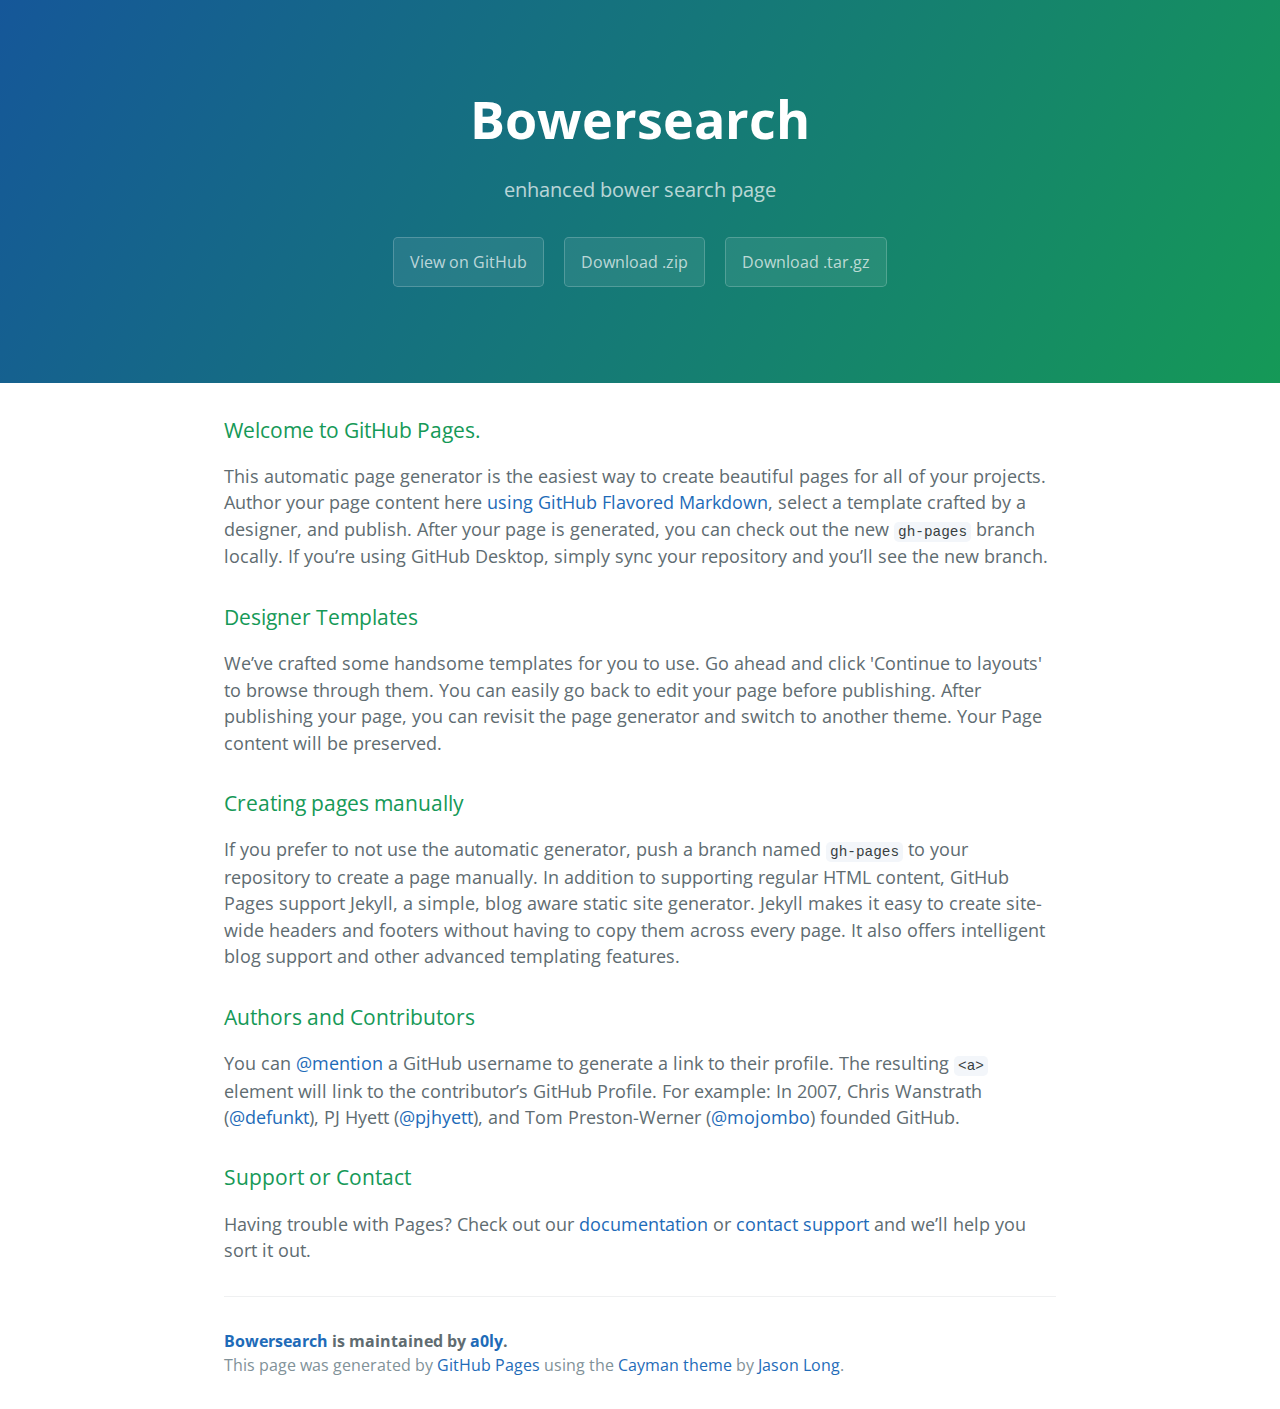
==== index.html @ 433bbcf3 "Merge branch 'gh-pages' of https://github.com/a0ly/bowerSearch" ====
<!DOCTYPE html>
<html lang="en-us">
  <head>
    <meta charset="UTF-8">
    <title>Bowersearch by a0ly</title>
    <meta name="viewport" content="width=device-width, initial-scale=1">
    <link rel="stylesheet" type="text/css" href="stylesheets/normalize.css" media="screen">
    <link href='https://fonts.googleapis.com/css?family=Open+Sans:400,700' rel='stylesheet' type='text/css'>
    <link rel="stylesheet" type="text/css" href="stylesheets/stylesheet.css" media="screen">
    <link rel="stylesheet" type="text/css" href="stylesheets/github-light.css" media="screen">
  </head>
  <body>
    <section class="page-header">
      <h1 class="project-name">Bowersearch</h1>
      <h2 class="project-tagline">enhanced bower search page</h2>
      <a href="https://github.com/a0ly/bowerSearch" class="btn">View on GitHub</a>
      <a href="https://github.com/a0ly/bowerSearch/zipball/master" class="btn">Download .zip</a>
      <a href="https://github.com/a0ly/bowerSearch/tarball/master" class="btn">Download .tar.gz</a>
    </section>

    <section class="main-content">
      <h3>
<a id="welcome-to-github-pages" class="anchor" href="#welcome-to-github-pages" aria-hidden="true"><span aria-hidden="true" class="octicon octicon-link"></span></a>Welcome to GitHub Pages.</h3>

<p>This automatic page generator is the easiest way to create beautiful pages for all of your projects. Author your page content here <a href="https://guides.github.com/features/mastering-markdown/">using GitHub Flavored Markdown</a>, select a template crafted by a designer, and publish. After your page is generated, you can check out the new <code>gh-pages</code> branch locally. If you’re using GitHub Desktop, simply sync your repository and you’ll see the new branch.</p>

<h3>
<a id="designer-templates" class="anchor" href="#designer-templates" aria-hidden="true"><span aria-hidden="true" class="octicon octicon-link"></span></a>Designer Templates</h3>

<p>We’ve crafted some handsome templates for you to use. Go ahead and click 'Continue to layouts' to browse through them. You can easily go back to edit your page before publishing. After publishing your page, you can revisit the page generator and switch to another theme. Your Page content will be preserved.</p>

<h3>
<a id="creating-pages-manually" class="anchor" href="#creating-pages-manually" aria-hidden="true"><span aria-hidden="true" class="octicon octicon-link"></span></a>Creating pages manually</h3>

<p>If you prefer to not use the automatic generator, push a branch named <code>gh-pages</code> to your repository to create a page manually. In addition to supporting regular HTML content, GitHub Pages support Jekyll, a simple, blog aware static site generator. Jekyll makes it easy to create site-wide headers and footers without having to copy them across every page. It also offers intelligent blog support and other advanced templating features.</p>

<h3>
<a id="authors-and-contributors" class="anchor" href="#authors-and-contributors" aria-hidden="true"><span aria-hidden="true" class="octicon octicon-link"></span></a>Authors and Contributors</h3>

<p>You can <a href="https://help.github.com/articles/basic-writing-and-formatting-syntax/#mentioning-users-and-teams" class="user-mention">@mention</a> a GitHub username to generate a link to their profile. The resulting <code>&lt;a&gt;</code> element will link to the contributor’s GitHub Profile. For example: In 2007, Chris Wanstrath (<a href="https://github.com/defunkt" class="user-mention">@defunkt</a>), PJ Hyett (<a href="https://github.com/pjhyett" class="user-mention">@pjhyett</a>), and Tom Preston-Werner (<a href="https://github.com/mojombo" class="user-mention">@mojombo</a>) founded GitHub.</p>

<h3>
<a id="support-or-contact" class="anchor" href="#support-or-contact" aria-hidden="true"><span aria-hidden="true" class="octicon octicon-link"></span></a>Support or Contact</h3>

<p>Having trouble with Pages? Check out our <a href="https://help.github.com/pages">documentation</a> or <a href="https://github.com/contact">contact support</a> and we’ll help you sort it out.</p>

      <footer class="site-footer">
        <span class="site-footer-owner"><a href="https://github.com/a0ly/bowerSearch">Bowersearch</a> is maintained by <a href="https://github.com/a0ly">a0ly</a>.</span>

        <span class="site-footer-credits">This page was generated by <a href="https://pages.github.com">GitHub Pages</a> using the <a href="https://github.com/jasonlong/cayman-theme">Cayman theme</a> by <a href="https://twitter.com/jasonlong">Jason Long</a>.</span>
      </footer>

    </section>

  
  </body>
</html>
---- stylesheets/stylesheet.css ----
* {
  box-sizing: border-box; }

body {
  padding: 0;
  margin: 0;
  font-family: "Open Sans", "Helvetica Neue", Helvetica, Arial, sans-serif;
  font-size: 16px;
  line-height: 1.5;
  color: #606c71; }

a {
  color: #1e6bb8;
  text-decoration: none; }
  a:hover {
    text-decoration: underline; }

.btn {
  display: inline-block;
  margin-bottom: 1rem;
  color: rgba(255, 255, 255, 0.7);
  background-color: rgba(255, 255, 255, 0.08);
  border-color: rgba(255, 255, 255, 0.2);
  border-style: solid;
  border-width: 1px;
  border-radius: 0.3rem;
  transition: color 0.2s, background-color 0.2s, border-color 0.2s; }
  .btn + .btn {
    margin-left: 1rem; }

.btn:hover {
  color: rgba(255, 255, 255, 0.8);
  text-decoration: none;
  background-color: rgba(255, 255, 255, 0.2);
  border-color: rgba(255, 255, 255, 0.3); }

@media screen and (min-width: 64em) {
  .btn {
    padding: 0.75rem 1rem; } }

@media screen and (min-width: 42em) and (max-width: 64em) {
  .btn {
    padding: 0.6rem 0.9rem;
    font-size: 0.9rem; } }

@media screen and (max-width: 42em) {
  .btn {
    display: block;
    width: 100%;
    padding: 0.75rem;
    font-size: 0.9rem; }
    .btn + .btn {
      margin-top: 1rem;
      margin-left: 0; } }

.page-header {
  color: #fff;
  text-align: center;
  background-color: #159957;
  background-image: linear-gradient(120deg, #155799, #159957); }

@media screen and (min-width: 64em) {
  .page-header {
    padding: 5rem 6rem; } }

@media screen and (min-width: 42em) and (max-width: 64em) {
  .page-header {
    padding: 3rem 4rem; } }

@media screen and (max-width: 42em) {
  .page-header {
    padding: 2rem 1rem; } }

.project-name {
  margin-top: 0;
  margin-bottom: 0.1rem; }

@media screen and (min-width: 64em) {
  .project-name {
    font-size: 3.25rem; } }

@media screen and (min-width: 42em) and (max-width: 64em) {
  .project-name {
    font-size: 2.25rem; } }

@media screen and (max-width: 42em) {
  .project-name {
    font-size: 1.75rem; } }

.project-tagline {
  margin-bottom: 2rem;
  font-weight: normal;
  opacity: 0.7; }

@media screen and (min-width: 64em) {
  .project-tagline {
    font-size: 1.25rem; } }

@media screen and (min-width: 42em) and (max-width: 64em) {
  .project-tagline {
    font-size: 1.15rem; } }

@media screen and (max-width: 42em) {
  .project-tagline {
    font-size: 1rem; } }

.main-content :first-child {
  margin-top: 0; }
.main-content img {
  max-width: 100%; }
.main-content h1, .main-content h2, .main-content h3, .main-content h4, .main-content h5, .main-content h6 {
  margin-top: 2rem;
  margin-bottom: 1rem;
  font-weight: normal;
  color: #159957; }
.main-content p {
  margin-bottom: 1em; }
.main-content code {
  padding: 2px 4px;
  font-family: Consolas, "Liberation Mono", Menlo, Courier, monospace;
  font-size: 0.9rem;
  color: #383e41;
  background-color: #f3f6fa;
  border-radius: 0.3rem; }
.main-content pre {
  padding: 0.8rem;
  margin-top: 0;
  margin-bottom: 1rem;
  font: 1rem Consolas, "Liberation Mono", Menlo, Courier, monospace;
  color: #567482;
  word-wrap: normal;
  background-color: #f3f6fa;
  border: solid 1px #dce6f0;
  border-radius: 0.3rem; }
  .main-content pre > code {
    padding: 0;
    margin: 0;
    font-size: 0.9rem;
    color: #567482;
    word-break: normal;
    white-space: pre;
    background: transparent;
    border: 0; }
.main-content .highlight {
  margin-bottom: 1rem; }
  .main-content .highlight pre {
    margin-bottom: 0;
    word-break: normal; }
.main-content .highlight pre, .main-content pre {
  padding: 0.8rem;
  overflow: auto;
  font-size: 0.9rem;
  line-height: 1.45;
  border-radius: 0.3rem; }
.main-content pre code, .main-content pre tt {
  display: inline;
  max-width: initial;
  padding: 0;
  margin: 0;
  overflow: initial;
  line-height: inherit;
  word-wrap: normal;
  background-color: transparent;
  border: 0; }
  .main-content pre code:before, .main-content pre code:after, .main-content pre tt:before, .main-content pre tt:after {
    content: normal; }
.main-content ul, .main-content ol {
  margin-top: 0; }
.main-content blockquote {
  padding: 0 1rem;
  margin-left: 0;
  color: #819198;
  border-left: 0.3rem solid #dce6f0; }
  .main-content blockquote > :first-child {
    margin-top: 0; }
  .main-content blockquote > :last-child {
    margin-bottom: 0; }
.main-content table {
  display: block;
  width: 100%;
  overflow: auto;
  word-break: normal;
  word-break: keep-all; }
  .main-content table th {
    font-weight: bold; }
  .main-content table th, .main-content table td {
    padding: 0.5rem 1rem;
    border: 1px solid #e9ebec; }
.main-content dl {
  padding: 0; }
  .main-content dl dt {
    padding: 0;
    margin-top: 1rem;
    font-size: 1rem;
    font-weight: bold; }
  .main-content dl dd {
    padding: 0;
    margin-bottom: 1rem; }
.main-content hr {
  height: 2px;
  padding: 0;
  margin: 1rem 0;
  background-color: #eff0f1;
  border: 0; }

@media screen and (min-width: 64em) {
  .main-content {
    max-width: 64rem;
    padding: 2rem 6rem;
    margin: 0 auto;
    font-size: 1.1rem; } }

@media screen and (min-width: 42em) and (max-width: 64em) {
  .main-content {
    padding: 2rem 4rem;
    font-size: 1.1rem; } }

@media screen and (max-width: 42em) {
  .main-content {
    padding: 2rem 1rem;
    font-size: 1rem; } }

.site-footer {
  padding-top: 2rem;
  margin-top: 2rem;
  border-top: solid 1px #eff0f1; }

.site-footer-owner {
  display: block;
  font-weight: bold; }

.site-footer-credits {
  color: #819198; }

@media screen and (min-width: 64em) {
  .site-footer {
    font-size: 1rem; } }

@media screen and (min-width: 42em) and (max-width: 64em) {
  .site-footer {
    font-size: 1rem; } }

@media screen and (max-width: 42em) {
  .site-footer {
    font-size: 0.9rem; } }
---- stylesheets/github-light.css ----
/*
   Copyright 2014 GitHub Inc.

   Licensed under the Apache License, Version 2.0 (the "License");
   you may not use this file except in compliance with the License.
   You may obtain a copy of the License at

       http://www.apache.org/licenses/LICENSE-2.0

   Unless required by applicable law or agreed to in writing, software
   distributed under the License is distributed on an "AS IS" BASIS,
   WITHOUT WARRANTIES OR CONDITIONS OF ANY KIND, either express or implied.
   See the License for the specific language governing permissions and
   limitations under the License.

*/

.pl-c /* comment */ {
  color: #969896;
}

.pl-c1      /* constant, markup.raw, meta.diff.header, meta.module-reference, meta.property-name, support, support.constant, support.variable, variable.other.constant */,
.pl-s .pl-v /* string variable */ {
  color: #0086b3;
}

.pl-e  /* entity */,
.pl-en /* entity.name */ {
  color: #795da3;
}

.pl-s .pl-s1 /* string source */,
.pl-smi      /* storage.modifier.import, storage.modifier.package, storage.type.java, variable.other, variable.parameter.function */ {
  color: #333;
}

.pl-ent /* entity.name.tag */ {
  color: #63a35c;
}

.pl-k /* keyword, storage, storage.type */ {
  color: #a71d5d;
}

.pl-pds              /* punctuation.definition.string, string.regexp.character-class */,
.pl-s                /* string */,
.pl-s .pl-pse .pl-s1 /* string punctuation.section.embedded source */,
.pl-sr               /* string.regexp */,
.pl-sr .pl-cce       /* string.regexp constant.character.escape */,
.pl-sr .pl-sra       /* string.regexp string.regexp.arbitrary-repitition */,
.pl-sr .pl-sre       /* string.regexp source.ruby.embedded */ {
  color: #183691;
}

.pl-v /* variable */ {
  color: #ed6a43;
}

.pl-id /* invalid.deprecated */ {
  color: #b52a1d;
}

.pl-ii /* invalid.illegal */ {
  background-color: #b52a1d;
  color: #f8f8f8;
}

.pl-sr .pl-cce /* string.regexp constant.character.escape */ {
  color: #63a35c;
  font-weight: bold;
}

.pl-ml /* markup.list */ {
  color: #693a17;
}

.pl-mh        /* markup.heading */,
.pl-mh .pl-en /* markup.heading entity.name */,
.pl-ms        /* meta.separator */ {
  color: #1d3e81;
  font-weight: bold;
}

.pl-mq /* markup.quote */ {
  color: #008080;
}

.pl-mi /* markup.italic */ {
  color: #333;
  font-style: italic;
}

.pl-mb /* markup.bold */ {
  color: #333;
  font-weight: bold;
}

.pl-md /* markup.deleted, meta.diff.header.from-file */ {
  background-color: #ffecec;
  color: #bd2c00;
}

.pl-mi1 /* markup.inserted, meta.diff.header.to-file */ {
  background-color: #eaffea;
  color: #55a532;
}

.pl-mdr /* meta.diff.range */ {
  color: #795da3;
  font-weight: bold;
}

.pl-mo /* meta.output */ {
  color: #1d3e81;
}
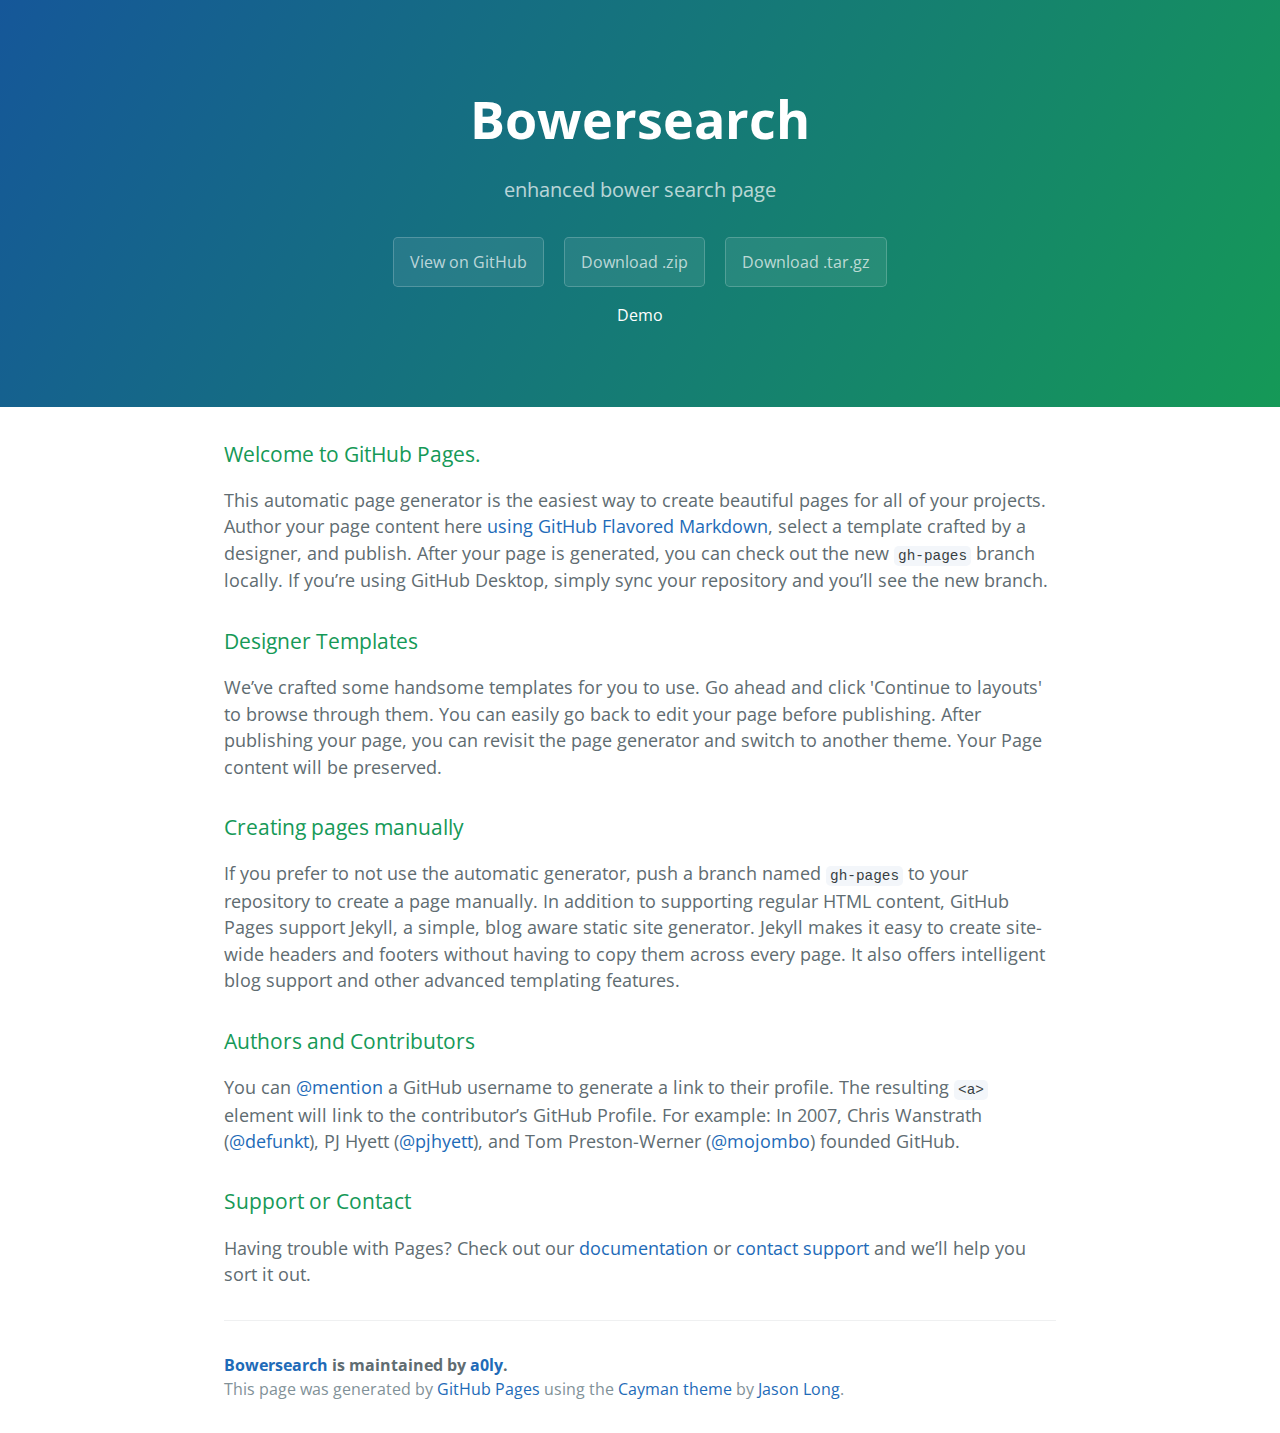
==== commit 108b4015: "demo add" ====
--- a/index.html
+++ b/index.html
@@ -16,6 +16,9 @@
       <a href="https://github.com/a0ly/bowerSearch" class="btn">View on GitHub</a>
       <a href="https://github.com/a0ly/bowerSearch/zipball/master" class="btn">Download .zip</a>
       <a href="https://github.com/a0ly/bowerSearch/tarball/master" class="btn">Download .tar.gz</a>
+      <div>
+        <a href="/demo" target="_blank" style="color:white;">Demo</a>
+      </div>
     </section>
 
     <section class="main-content">
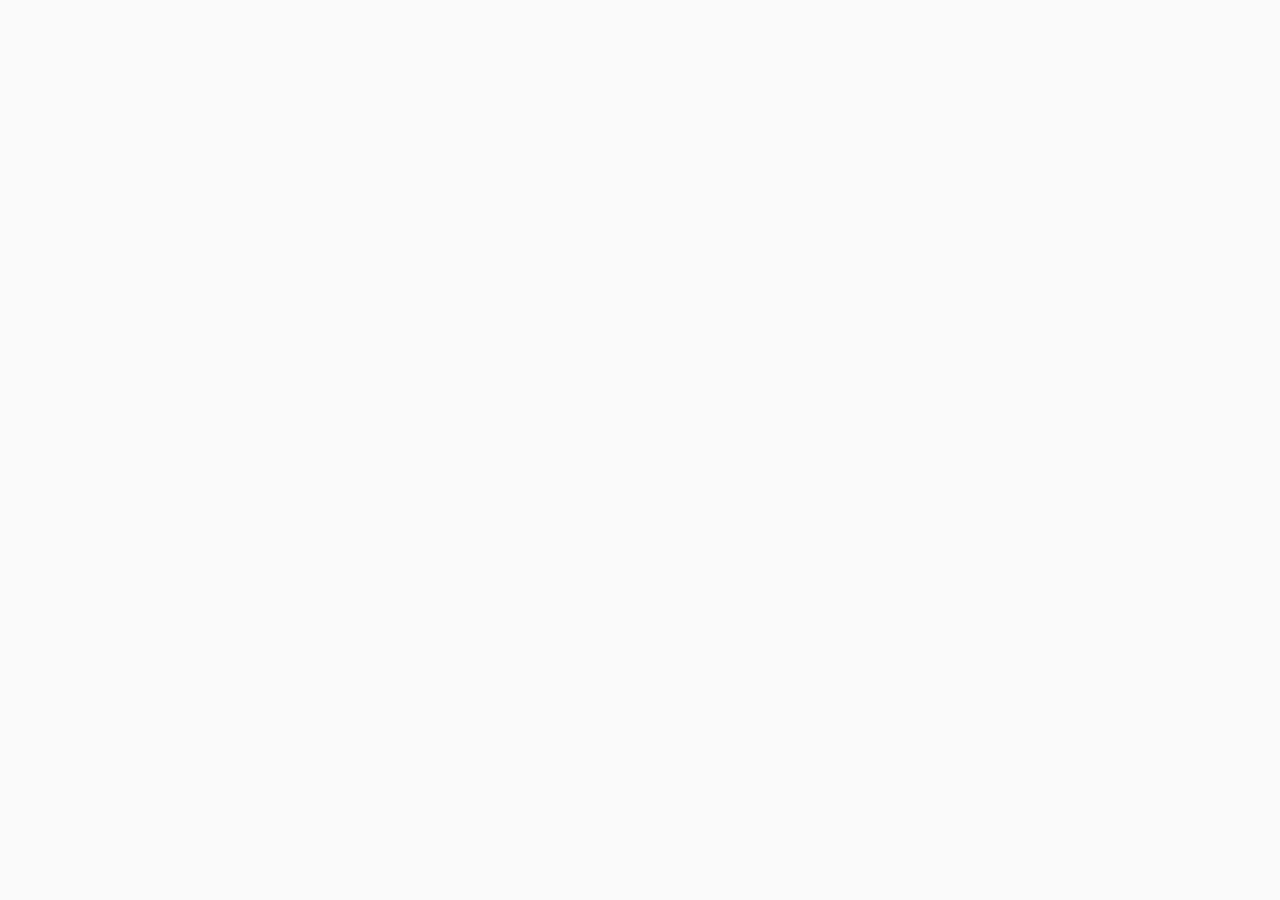
==== commit 549fd045: "update" ====
--- a/index.html
+++ b/index.html
@@ -1,60 +1,42 @@
-<!DOCTYPE html>
-<html lang="en-us">
-  <head>
-    <meta charset="UTF-8">
-    <title>Bowersearch by a0ly</title>
-    <meta name="viewport" content="width=device-width, initial-scale=1">
-    <link rel="stylesheet" type="text/css" href="stylesheets/normalize.css" media="screen">
-    <link href='https://fonts.googleapis.com/css?family=Open+Sans:400,700' rel='stylesheet' type='text/css'>
-    <link rel="stylesheet" type="text/css" href="stylesheets/stylesheet.css" media="screen">
-    <link rel="stylesheet" type="text/css" href="stylesheets/github-light.css" media="screen">
-  </head>
-  <body>
-    <section class="page-header">
-      <h1 class="project-name">Bowersearch</h1>
-      <h2 class="project-tagline">enhanced bower search page</h2>
-      <a href="https://github.com/a0ly/bowerSearch" class="btn">View on GitHub</a>
-      <a href="https://github.com/a0ly/bowerSearch/zipball/master" class="btn">Download .zip</a>
-      <a href="https://github.com/a0ly/bowerSearch/tarball/master" class="btn">Download .tar.gz</a>
-      <div>
-        <a href="/demo" target="_blank" style="color:white;">Demo</a>
-      </div>
-    </section>
+<!doctype html>
+<!--[if lt IE 7]>      <html ng-app="bowerSearchApp" class="no-js lt-ie9 lt-ie8 lt-ie7"> <![endif]-->
+<!--[if IE 7]>         <html ng-app="bowerSearchApp" class="no-js lt-ie9 lt-ie8"> <![endif]-->
+<!--[if IE 8]>         <html ng-app="bowerSearchApp" class="no-js lt-ie9"> <![endif]-->
+<!--[if gt IE 8]><!--> <html ng-app="bowerSearchApp" class="no-js"> <!--<![endif]-->
+   <head>
+      <meta charset="utf-8">
+      <meta http-equiv="X-UA-Compatible" content="IE=edge">
+      <meta content="width=device-width, initial-scale=1, maximum-scale=1, user-scalable=no" name="viewport">
+      <title>Enhanced bower search</title>
 
-    <section class="main-content">
-      <h3>
-<a id="welcome-to-github-pages" class="anchor" href="#welcome-to-github-pages" aria-hidden="true"><span aria-hidden="true" class="octicon octicon-link"></span></a>Welcome to GitHub Pages.</h3>
+      <link href="https://maxcdn.bootstrapcdn.com/bootstrap/3.3.6/css/bootstrap.min.css" rel="stylesheet" integrity="sha384-1q8mTJOASx8j1Au+a5WDVnPi2lkFfwwEAa8hDDdjZlpLegxhjVME1fgjWPGmkzs7" crossorigin="anonymous">
+      <link rel="stylesheet" href="https://maxcdn.bootstrapcdn.com/font-awesome/4.5.0/css/font-awesome.min.css">
+      <link rel='stylesheet' href='//cdnjs.cloudflare.com/ajax/libs/angular-loading-bar/0.7.1/loading-bar.min.css' type='text/css' media='all' />
 
-<p>This automatic page generator is the easiest way to create beautiful pages for all of your projects. Author your page content here <a href="https://guides.github.com/features/mastering-markdown/">using GitHub Flavored Markdown</a>, select a template crafted by a designer, and publish. After your page is generated, you can check out the new <code>gh-pages</code> branch locally. If you’re using GitHub Desktop, simply sync your repository and you’ll see the new branch.</p>
+      <link rel="stylesheet" href="css/style.css" />
 
-<h3>
-<a id="designer-templates" class="anchor" href="#designer-templates" aria-hidden="true"><span aria-hidden="true" class="octicon octicon-link"></span></a>Designer Templates</h3>
+      <script src="https://code.jquery.com/jquery-2.2.1.min.js"></script>
+      <script src="https://maxcdn.bootstrapcdn.com/bootstrap/3.3.6/js/bootstrap.min.js" integrity="sha384-0mSbJDEHialfmuBBQP6A4Qrprq5OVfW37PRR3j5ELqxss1yVqOtnepnHVP9aJ7xS" crossorigin="anonymous"></script>
+      <script src="https://ajax.googleapis.com/ajax/libs/angularjs/1.4.5/angular.js"></script>
+      <script src="https://ajax.googleapis.com/ajax/libs/angularjs/1.4.5/angular-animate.js"></script>
+      <script src="https://ajax.googleapis.com/ajax/libs/angularjs/1.4.5/angular-route.js"></script>
+      <script src="https://cdnjs.cloudflare.com/ajax/libs/angular-ui-bootstrap/1.2.4/ui-bootstrap-tpls.min.js"></script>
+      <script src='//cdnjs.cloudflare.com/ajax/libs/angular-loading-bar/0.7.1/loading-bar.min.js'></script>
+      <script src="https://cdnjs.cloudflare.com/ajax/libs/lodash.js/4.6.1/lodash.min.js" ></script>
 
-<p>We’ve crafted some handsome templates for you to use. Go ahead and click 'Continue to layouts' to browse through them. You can easily go back to edit your page before publishing. After publishing your page, you can revisit the page generator and switch to another theme. Your Page content will be preserved.</p>
+      <script src="app/service/service.module.js"></script>
+      <script src="app/service/service.js"></script>
 
-<h3>
-<a id="creating-pages-manually" class="anchor" href="#creating-pages-manually" aria-hidden="true"><span aria-hidden="true" class="octicon octicon-link"></span></a>Creating pages manually</h3>
+      <script src="app/layout/layout.module.js"></script>
+      <script src="app/layout/layout.navbar.js"></script>
 
-<p>If you prefer to not use the automatic generator, push a branch named <code>gh-pages</code> to your repository to create a page manually. In addition to supporting regular HTML content, GitHub Pages support Jekyll, a simple, blog aware static site generator. Jekyll makes it easy to create site-wide headers and footers without having to copy them across every page. It also offers intelligent blog support and other advanced templating features.</p>
-
-<h3>
-<a id="authors-and-contributors" class="anchor" href="#authors-and-contributors" aria-hidden="true"><span aria-hidden="true" class="octicon octicon-link"></span></a>Authors and Contributors</h3>
-
-<p>You can <a href="https://help.github.com/articles/basic-writing-and-formatting-syntax/#mentioning-users-and-teams" class="user-mention">@mention</a> a GitHub username to generate a link to their profile. The resulting <code>&lt;a&gt;</code> element will link to the contributor’s GitHub Profile. For example: In 2007, Chris Wanstrath (<a href="https://github.com/defunkt" class="user-mention">@defunkt</a>), PJ Hyett (<a href="https://github.com/pjhyett" class="user-mention">@pjhyett</a>), and Tom Preston-Werner (<a href="https://github.com/mojombo" class="user-mention">@mojombo</a>) founded GitHub.</p>
-
-<h3>
-<a id="support-or-contact" class="anchor" href="#support-or-contact" aria-hidden="true"><span aria-hidden="true" class="octicon octicon-link"></span></a>Support or Contact</h3>
-
-<p>Having trouble with Pages? Check out our <a href="https://help.github.com/pages">documentation</a> or <a href="https://github.com/contact">contact support</a> and we’ll help you sort it out.</p>
-
-      <footer class="site-footer">
-        <span class="site-footer-owner"><a href="https://github.com/a0ly/bowerSearch">Bowersearch</a> is maintained by <a href="https://github.com/a0ly">a0ly</a>.</span>
-
-        <span class="site-footer-credits">This page was generated by <a href="https://pages.github.com">GitHub Pages</a> using the <a href="https://github.com/jasonlong/cayman-theme">Cayman theme</a> by <a href="https://twitter.com/jasonlong">Jason Long</a>.</span>
-      </footer>
-
-    </section>
-
-  
-  </body>
+      <script src="app/app.module.js"></script>
+      <script src="app/app.run.js"></script>
+      <script src="app/app.route.js"></script>
+      <script src="app/app.main.js"></script>
+   </head>
+   <body>
+      <bower-navbar></bower-navbar>
+      <ng-view></ng-view>      
+   </body>
 </html>
--- a/css/style.css
+++ b/css/style.css
@@ -0,0 +1,101 @@
+
+body {
+    font-family: 'Helvetica Neue',Helvetica,Arial,sans-serif;
+    color: #543729;
+    background-color: #fafafa;
+}
+
+.center {
+   margin:0 auto 0 auto;
+   left: 0; right: 0;
+}
+.inline-block {
+   display: inline-block;
+   vertical-align: top;
+}
+.pointer {
+   cursor: pointer;
+}
+.pointer:hover {
+   opacity: 0.5;
+}
+
+.bower-color {
+   color: rgb(84, 55, 41);
+}
+.form-control {
+   border-radius: 0px;
+}
+
+#bower-search-container {
+   padding-top: 30px;
+   padding-bottom: 60px;
+}
+#bower-search-container h3 {
+   text-align: center;
+   margin-bottom: 15px;
+}
+#bower-search-box {
+   width: 100%;
+}
+#bower-search-box input {
+   width: 100%;
+   height:45px;
+   padding-left:20px;
+}
+#bower-search-keyword-list {
+   text-align: center;
+   margin-top:15px;
+   margin-bottom: 30px;
+}
+#bower-search-keyword-list li {
+   display: inline;
+   list-style: none;
+   margin-right: 5px;
+   font-size:1em;
+}
+#bower-header {
+   padding-top: 60px;
+   background-color: #ffcc2f; 
+
+}
+#bower-logo {
+   width: 100px;
+}
+#bower-header-logo {
+   width: 602px;
+   margin-bottom: 30px;
+}
+#bower-header h1 {
+   margin-left: 47px;
+   font-weight: bold;
+}
+.package-box {
+   margin-bottom: 15px;
+}
+.package-box .package-name {
+   width: 100%;
+   font-size: 1.2em;
+   font-weight: bold;
+}
+.package-box .package-about {
+   padding-left: 23px;
+   color:#666666;
+}
+.package-box .package-description {
+   font-size:1em;
+   padding-left: 23px;
+   width:100%;
+   height:40px;
+   overflow: hidden;
+   margin-top:5px;
+   margin-bottom: 5px;
+}
+
+#search-result-string {
+   font-size:1.4em;
+   padding-top: 20px;
+   padding-bottom: 20px;
+   text-align: center;
+}
+
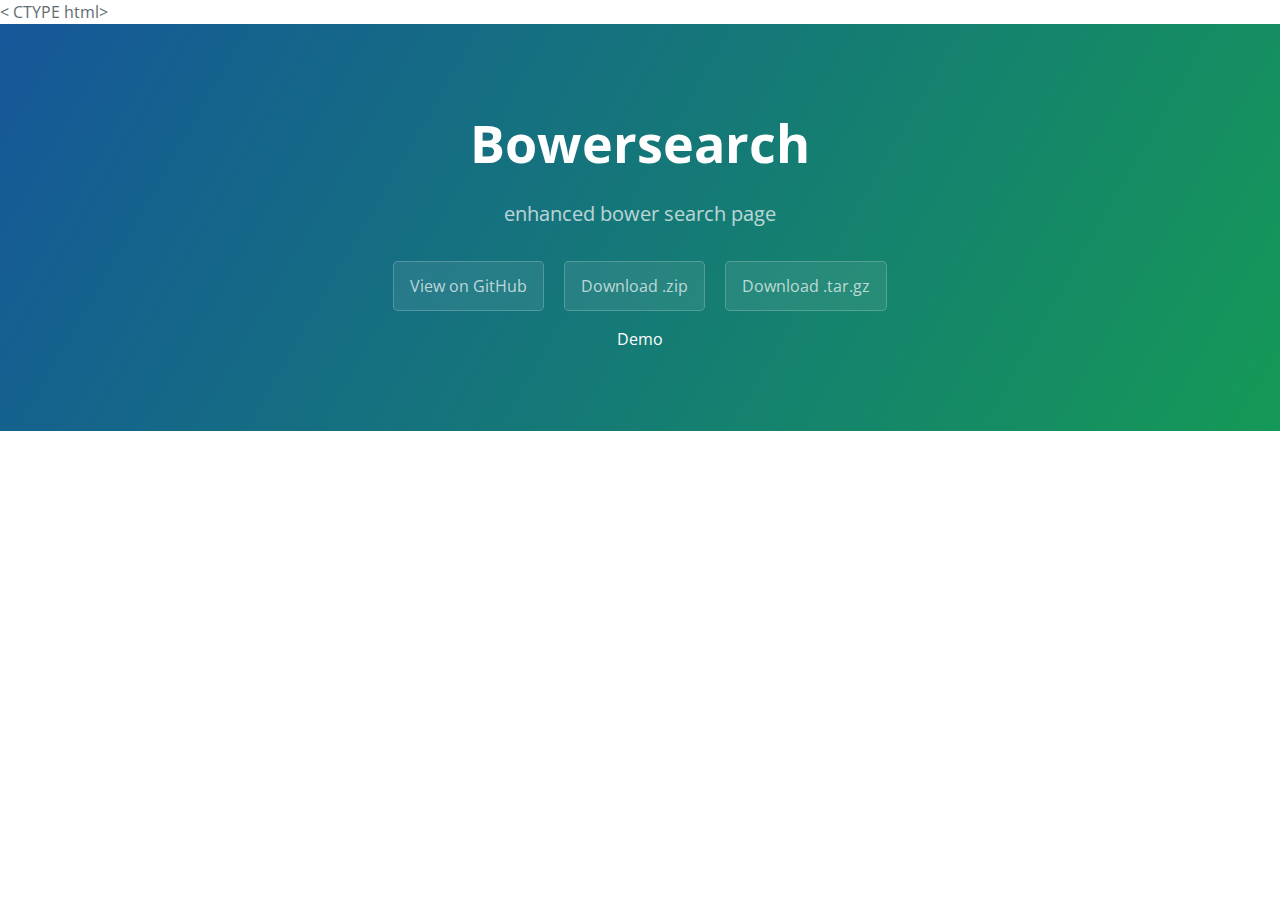
==== commit a071c61f: "Update index.html" ====
--- a/index.html
+++ b/index.html
@@ -1,42 +1,31 @@
-<!doctype html>
-<!--[if lt IE 7]>      <html ng-app="bowerSearchApp" class="no-js lt-ie9 lt-ie8 lt-ie7"> <![endif]-->
-<!--[if IE 7]>         <html ng-app="bowerSearchApp" class="no-js lt-ie9 lt-ie8"> <![endif]-->
-<!--[if IE 8]>         <html ng-app="bowerSearchApp" class="no-js lt-ie9"> <![endif]-->
-<!--[if gt IE 8]><!--> <html ng-app="bowerSearchApp" class="no-js"> <!--<![endif]-->
-   <head>
-      <meta charset="utf-8">
-      <meta http-equiv="X-UA-Compatible" content="IE=edge">
-      <meta content="width=device-width, initial-scale=1, maximum-scale=1, user-scalable=no" name="viewport">
-      <title>Enhanced bower search</title>
+<
 
-      <link href="https://maxcdn.bootstrapcdn.com/bootstrap/3.3.6/css/bootstrap.min.css" rel="stylesheet" integrity="sha384-1q8mTJOASx8j1Au+a5WDVnPi2lkFfwwEAa8hDDdjZlpLegxhjVME1fgjWPGmkzs7" crossorigin="anonymous">
-      <link rel="stylesheet" href="https://maxcdn.bootstrapcdn.com/font-awesome/4.5.0/css/font-awesome.min.css">
-      <link rel='stylesheet' href='//cdnjs.cloudflare.com/ajax/libs/angular-loading-bar/0.7.1/loading-bar.min.css' type='text/css' media='all' />
 
-      <link rel="stylesheet" href="css/style.css" />
+CTYPE html>
+<html lang="en-us">
+  <head>
+    <meta charset="UTF-8">
+    <title>Bowersearch by a0ly</title>
+    <meta name="viewport" content="width=device-width, initial-scale=1">
+    <link rel="stylesheet" type="text/css" href="stylesheets/normalize.css" media="screen">
+    <link href='https://fonts.googleapis.com/css?family=Open+Sans:400,700' rel='stylesheet' type='text/css'>
+    <link rel="stylesheet" type="text/css" href="stylesheets/stylesheet.css" media="screen">
+    <link rel="stylesheet" type="text/css" href="stylesheets/github-light.css" media="screen">
+  </head>
+  <body>
+    <section class="page-header">
+      <h1 class="project-name">Bowersearch</h1>
+      <h2 class="project-tagline">enhanced bower search page</h2>
+      <a href="https://github.com/a0ly/bowerSearch" class="btn">View on GitHub</a>
+      <a href="https://github.com/a0ly/bowerSearch/zipball/master" class="btn">Download .zip</a>
+      <a href="https://github.com/a0ly/bowerSearch/tarball/master" class="btn">Download .tar.gz</a>
+      <div>
+        <a href="demo" target="_blank" style="color:white;">Demo</a>
+      </div>
+    </section>
+  </body>
+</html>
 
-      <script src="https://code.jquery.com/jquery-2.2.1.min.js"></script>
-      <script src="https://maxcdn.bootstrapcdn.com/bootstrap/3.3.6/js/bootstrap.min.js" integrity="sha384-0mSbJDEHialfmuBBQP6A4Qrprq5OVfW37PRR3j5ELqxss1yVqOtnepnHVP9aJ7xS" crossorigin="anonymous"></script>
-      <script src="https://ajax.googleapis.com/ajax/libs/angularjs/1.4.5/angular.js"></script>
-      <script src="https://ajax.googleapis.com/ajax/libs/angularjs/1.4.5/angular-animate.js"></script>
-      <script src="https://ajax.googleapis.com/ajax/libs/angularjs/1.4.5/angular-route.js"></script>
-      <script src="https://cdnjs.cloudflare.com/ajax/libs/angular-ui-bootstrap/1.2.4/ui-bootstrap-tpls.min.js"></script>
-      <script src='//cdnjs.cloudflare.com/ajax/libs/angular-loading-bar/0.7.1/loading-bar.min.js'></script>
-      <script src="https://cdnjs.cloudflare.com/ajax/libs/lodash.js/4.6.1/lodash.min.js" ></script>
 
-      <script src="app/service/service.module.js"></script>
-      <script src="app/service/service.js"></script>
 
-      <script src="app/layout/layout.module.js"></script>
-      <script src="app/layout/layout.navbar.js"></script>
 
-      <script src="app/app.module.js"></script>
-      <script src="app/app.run.js"></script>
-      <script src="app/app.route.js"></script>
-      <script src="app/app.main.js"></script>
-   </head>
-   <body>
-      <bower-navbar></bower-navbar>
-      <ng-view></ng-view>      
-   </body>
-</html>
--- a/stylesheets/stylesheet.css
+++ b/stylesheets/stylesheet.css
@@ -0,0 +1,245 @@
+* {
+  box-sizing: border-box; }
+
+body {
+  padding: 0;
+  margin: 0;
+  font-family: "Open Sans", "Helvetica Neue", Helvetica, Arial, sans-serif;
+  font-size: 16px;
+  line-height: 1.5;
+  color: #606c71; }
+
+a {
+  color: #1e6bb8;
+  text-decoration: none; }
+  a:hover {
+    text-decoration: underline; }
+
+.btn {
+  display: inline-block;
+  margin-bottom: 1rem;
+  color: rgba(255, 255, 255, 0.7);
+  background-color: rgba(255, 255, 255, 0.08);
+  border-color: rgba(255, 255, 255, 0.2);
+  border-style: solid;
+  border-width: 1px;
+  border-radius: 0.3rem;
+  transition: color 0.2s, background-color 0.2s, border-color 0.2s; }
+  .btn + .btn {
+    margin-left: 1rem; }
+
+.btn:hover {
+  color: rgba(255, 255, 255, 0.8);
+  text-decoration: none;
+  background-color: rgba(255, 255, 255, 0.2);
+  border-color: rgba(255, 255, 255, 0.3); }
+
+@media screen and (min-width: 64em) {
+  .btn {
+    padding: 0.75rem 1rem; } }
+
+@media screen and (min-width: 42em) and (max-width: 64em) {
+  .btn {
+    padding: 0.6rem 0.9rem;
+    font-size: 0.9rem; } }
+
+@media screen and (max-width: 42em) {
+  .btn {
+    display: block;
+    width: 100%;
+    padding: 0.75rem;
+    font-size: 0.9rem; }
+    .btn + .btn {
+      margin-top: 1rem;
+      margin-left: 0; } }
+
+.page-header {
+  color: #fff;
+  text-align: center;
+  background-color: #159957;
+  background-image: linear-gradient(120deg, #155799, #159957); }
+
+@media screen and (min-width: 64em) {
+  .page-header {
+    padding: 5rem 6rem; } }
+
+@media screen and (min-width: 42em) and (max-width: 64em) {
+  .page-header {
+    padding: 3rem 4rem; } }
+
+@media screen and (max-width: 42em) {
+  .page-header {
+    padding: 2rem 1rem; } }
+
+.project-name {
+  margin-top: 0;
+  margin-bottom: 0.1rem; }
+
+@media screen and (min-width: 64em) {
+  .project-name {
+    font-size: 3.25rem; } }
+
+@media screen and (min-width: 42em) and (max-width: 64em) {
+  .project-name {
+    font-size: 2.25rem; } }
+
+@media screen and (max-width: 42em) {
+  .project-name {
+    font-size: 1.75rem; } }
+
+.project-tagline {
+  margin-bottom: 2rem;
+  font-weight: normal;
+  opacity: 0.7; }
+
+@media screen and (min-width: 64em) {
+  .project-tagline {
+    font-size: 1.25rem; } }
+
+@media screen and (min-width: 42em) and (max-width: 64em) {
+  .project-tagline {
+    font-size: 1.15rem; } }
+
+@media screen and (max-width: 42em) {
+  .project-tagline {
+    font-size: 1rem; } }
+
+.main-content :first-child {
+  margin-top: 0; }
+.main-content img {
+  max-width: 100%; }
+.main-content h1, .main-content h2, .main-content h3, .main-content h4, .main-content h5, .main-content h6 {
+  margin-top: 2rem;
+  margin-bottom: 1rem;
+  font-weight: normal;
+  color: #159957; }
+.main-content p {
+  margin-bottom: 1em; }
+.main-content code {
+  padding: 2px 4px;
+  font-family: Consolas, "Liberation Mono", Menlo, Courier, monospace;
+  font-size: 0.9rem;
+  color: #383e41;
+  background-color: #f3f6fa;
+  border-radius: 0.3rem; }
+.main-content pre {
+  padding: 0.8rem;
+  margin-top: 0;
+  margin-bottom: 1rem;
+  font: 1rem Consolas, "Liberation Mono", Menlo, Courier, monospace;
+  color: #567482;
+  word-wrap: normal;
+  background-color: #f3f6fa;
+  border: solid 1px #dce6f0;
+  border-radius: 0.3rem; }
+  .main-content pre > code {
+    padding: 0;
+    margin: 0;
+    font-size: 0.9rem;
+    color: #567482;
+    word-break: normal;
+    white-space: pre;
+    background: transparent;
+    border: 0; }
+.main-content .highlight {
+  margin-bottom: 1rem; }
+  .main-content .highlight pre {
+    margin-bottom: 0;
+    word-break: normal; }
+.main-content .highlight pre, .main-content pre {
+  padding: 0.8rem;
+  overflow: auto;
+  font-size: 0.9rem;
+  line-height: 1.45;
+  border-radius: 0.3rem; }
+.main-content pre code, .main-content pre tt {
+  display: inline;
+  max-width: initial;
+  padding: 0;
+  margin: 0;
+  overflow: initial;
+  line-height: inherit;
+  word-wrap: normal;
+  background-color: transparent;
+  border: 0; }
+  .main-content pre code:before, .main-content pre code:after, .main-content pre tt:before, .main-content pre tt:after {
+    content: normal; }
+.main-content ul, .main-content ol {
+  margin-top: 0; }
+.main-content blockquote {
+  padding: 0 1rem;
+  margin-left: 0;
+  color: #819198;
+  border-left: 0.3rem solid #dce6f0; }
+  .main-content blockquote > :first-child {
+    margin-top: 0; }
+  .main-content blockquote > :last-child {
+    margin-bottom: 0; }
+.main-content table {
+  display: block;
+  width: 100%;
+  overflow: auto;
+  word-break: normal;
+  word-break: keep-all; }
+  .main-content table th {
+    font-weight: bold; }
+  .main-content table th, .main-content table td {
+    padding: 0.5rem 1rem;
+    border: 1px solid #e9ebec; }
+.main-content dl {
+  padding: 0; }
+  .main-content dl dt {
+    padding: 0;
+    margin-top: 1rem;
+    font-size: 1rem;
+    font-weight: bold; }
+  .main-content dl dd {
+    padding: 0;
+    margin-bottom: 1rem; }
+.main-content hr {
+  height: 2px;
+  padding: 0;
+  margin: 1rem 0;
+  background-color: #eff0f1;
+  border: 0; }
+
+@media screen and (min-width: 64em) {
+  .main-content {
+    max-width: 64rem;
+    padding: 2rem 6rem;
+    margin: 0 auto;
+    font-size: 1.1rem; } }
+
+@media screen and (min-width: 42em) and (max-width: 64em) {
+  .main-content {
+    padding: 2rem 4rem;
+    font-size: 1.1rem; } }
+
+@media screen and (max-width: 42em) {
+  .main-content {
+    padding: 2rem 1rem;
+    font-size: 1rem; } }
+
+.site-footer {
+  padding-top: 2rem;
+  margin-top: 2rem;
+  border-top: solid 1px #eff0f1; }
+
+.site-footer-owner {
+  display: block;
+  font-weight: bold; }
+
+.site-footer-credits {
+  color: #819198; }
+
+@media screen and (min-width: 64em) {
+  .site-footer {
+    font-size: 1rem; } }
+
+@media screen and (min-width: 42em) and (max-width: 64em) {
+  .site-footer {
+    font-size: 1rem; } }
+
+@media screen and (max-width: 42em) {
+  .site-footer {
+    font-size: 0.9rem; } }
--- a/stylesheets/github-light.css
+++ b/stylesheets/github-light.css
@@ -0,0 +1,116 @@
+/*
+   Copyright 2014 GitHub Inc.
+
+   Licensed under the Apache License, Version 2.0 (the "License");
+   you may not use this file except in compliance with the License.
+   You may obtain a copy of the License at
+
+       http://www.apache.org/licenses/LICENSE-2.0
+
+   Unless required by applicable law or agreed to in writing, software
+   distributed under the License is distributed on an "AS IS" BASIS,
+   WITHOUT WARRANTIES OR CONDITIONS OF ANY KIND, either express or implied.
+   See the License for the specific language governing permissions and
+   limitations under the License.
+
+*/
+
+.pl-c /* comment */ {
+  color: #969896;
+}
+
+.pl-c1      /* constant, markup.raw, meta.diff.header, meta.module-reference, meta.property-name, support, support.constant, support.variable, variable.other.constant */,
+.pl-s .pl-v /* string variable */ {
+  color: #0086b3;
+}
+
+.pl-e  /* entity */,
+.pl-en /* entity.name */ {
+  color: #795da3;
+}
+
+.pl-s .pl-s1 /* string source */,
+.pl-smi      /* storage.modifier.import, storage.modifier.package, storage.type.java, variable.other, variable.parameter.function */ {
+  color: #333;
+}
+
+.pl-ent /* entity.name.tag */ {
+  color: #63a35c;
+}
+
+.pl-k /* keyword, storage, storage.type */ {
+  color: #a71d5d;
+}
+
+.pl-pds              /* punctuation.definition.string, string.regexp.character-class */,
+.pl-s                /* string */,
+.pl-s .pl-pse .pl-s1 /* string punctuation.section.embedded source */,
+.pl-sr               /* string.regexp */,
+.pl-sr .pl-cce       /* string.regexp constant.character.escape */,
+.pl-sr .pl-sra       /* string.regexp string.regexp.arbitrary-repitition */,
+.pl-sr .pl-sre       /* string.regexp source.ruby.embedded */ {
+  color: #183691;
+}
+
+.pl-v /* variable */ {
+  color: #ed6a43;
+}
+
+.pl-id /* invalid.deprecated */ {
+  color: #b52a1d;
+}
+
+.pl-ii /* invalid.illegal */ {
+  background-color: #b52a1d;
+  color: #f8f8f8;
+}
+
+.pl-sr .pl-cce /* string.regexp constant.character.escape */ {
+  color: #63a35c;
+  font-weight: bold;
+}
+
+.pl-ml /* markup.list */ {
+  color: #693a17;
+}
+
+.pl-mh        /* markup.heading */,
+.pl-mh .pl-en /* markup.heading entity.name */,
+.pl-ms        /* meta.separator */ {
+  color: #1d3e81;
+  font-weight: bold;
+}
+
+.pl-mq /* markup.quote */ {
+  color: #008080;
+}
+
+.pl-mi /* markup.italic */ {
+  color: #333;
+  font-style: italic;
+}
+
+.pl-mb /* markup.bold */ {
+  color: #333;
+  font-weight: bold;
+}
+
+.pl-md /* markup.deleted, meta.diff.header.from-file */ {
+  background-color: #ffecec;
+  color: #bd2c00;
+}
+
+.pl-mi1 /* markup.inserted, meta.diff.header.to-file */ {
+  background-color: #eaffea;
+  color: #55a532;
+}
+
+.pl-mdr /* meta.diff.range */ {
+  color: #795da3;
+  font-weight: bold;
+}
+
+.pl-mo /* meta.output */ {
+  color: #1d3e81;
+}
+
